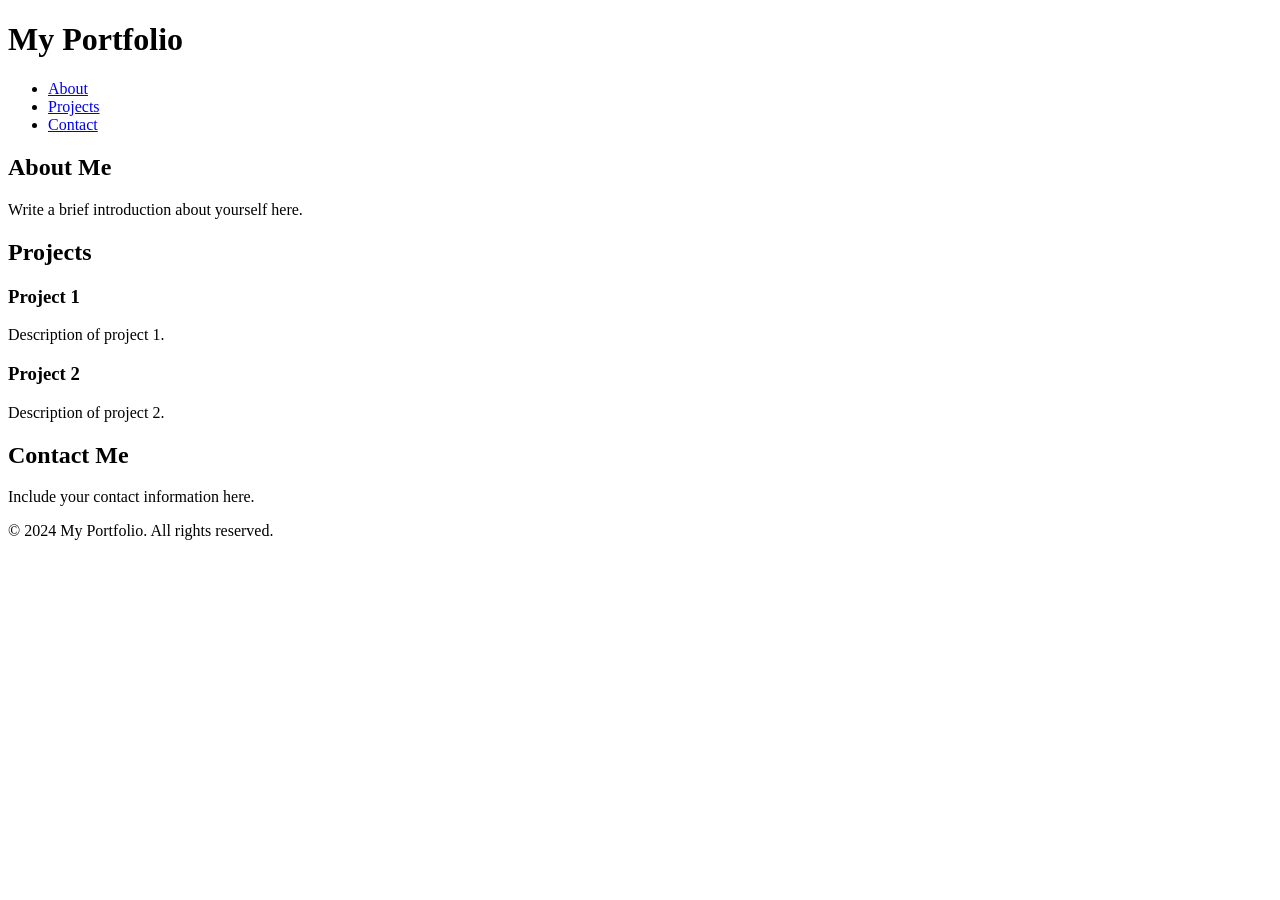
==== index.html @ 05397a6e "html template" ====
<!DOCTYPE html>
<html lang="en">
<head>
    <meta charset="UTF-8">
    <meta name="viewport" content="width=device-width, initial-scale=1.0">
    <title>My Portfolio</title>
    <link rel="stylesheet" href="styles.css">
</head>
<body>
    <header>
        <h1>My Portfolio</h1>
        <nav>
            <ul>
                <li><a href="#about">About</a></li>
                <li><a href="#projects">Projects</a></li>
                <li><a href="#contact">Contact</a></li>
            </ul>
        </nav>
    </header>

    <section id="about">
        <h2>About Me</h2>
        <p>Write a brief introduction about yourself here.</p>
    </section>

    <section id="projects">
        <h2>Projects</h2>
        <div class="project">
            <h3>Project 1</h3>
            <p>Description of project 1.</p>
        </div>
        <div class="project">
            <h3>Project 2</h3>
            <p>Description of project 2.</p>
        </div>
        <!-- Add more projects here -->
    </section>

    <section id="contact">
        <h2>Contact Me</h2>
        <p>Include your contact information here.</p>
    </section>

    <footer>
        <p>&copy; 2024 My Portfolio. All rights reserved.</p>
    </footer>
</body>
</html>
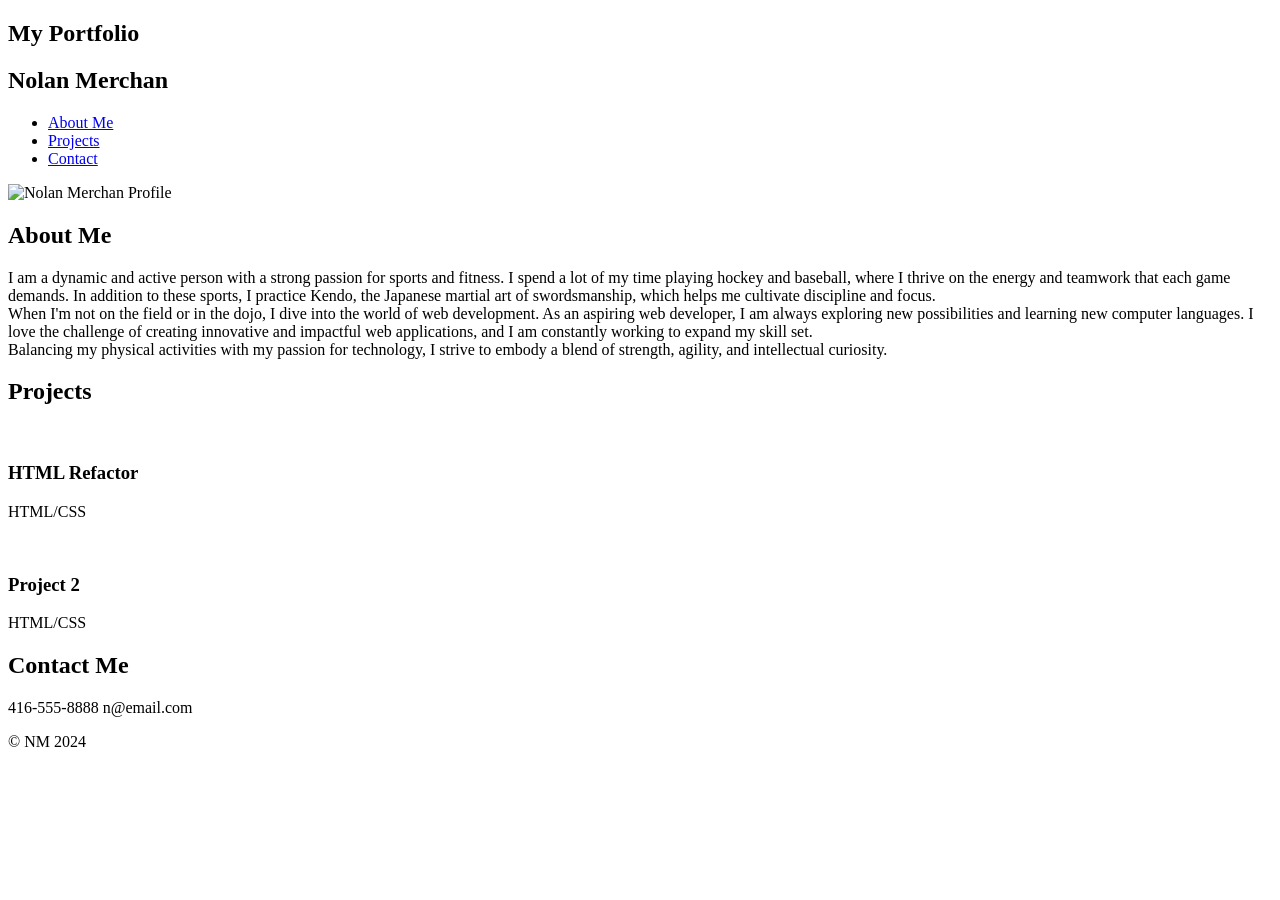
==== commit e3812fd7: "moved index.html" ====
--- a/index.html
+++ b/index.html
@@ -1,48 +1,87 @@
 <!DOCTYPE html>
 <html lang="en">
+
 <head>
     <meta charset="UTF-8">
     <meta name="viewport" content="width=device-width, initial-scale=1.0">
     <title>My Portfolio</title>
-    <link rel="stylesheet" href="styles.css">
+    <link rel="stylesheet" href="./assets/css/style.css">
 </head>
-<body>
+
+<body id="top">
     <header>
-        <h1>My Portfolio</h1>
+        <div>
+            <h2>My Portfolio</h2>
+            <h2>Nolan Merchan</h2>
+        </div>
         <nav>
             <ul>
-                <li><a href="#about">About</a></li>
+                <li><a href="#top">About Me</a></li>
                 <li><a href="#projects">Projects</a></li>
                 <li><a href="#contact">Contact</a></li>
             </ul>
         </nav>
     </header>
 
-    <section id="about">
-        <h2>About Me</h2>
-        <p>Write a brief introduction about yourself here.</p>
-    </section>
+    <main>
+        <div class="profile"><img class="profile-img "src="./assets/images/Portfolio.jpg" alt="Nolan Merchan Profile"></div>
+        <section id="about">
+            <h2 class="about-me-title">About Me</h2>
+            <p>I am a dynamic and active person with a strong passion for sports and fitness. I spend a lot of my time
+                playing hockey and baseball, where I thrive on the energy and teamwork that each game demands. In
+                addition
+                to these sports, I practice Kendo, the Japanese martial art of swordsmanship, which helps me cultivate
+                discipline and focus. <br>
 
-    <section id="projects">
-        <h2>Projects</h2>
-        <div class="project">
-            <h3>Project 1</h3>
-            <p>Description of project 1.</p>
-        </div>
-        <div class="project">
-            <h3>Project 2</h3>
-            <p>Description of project 2.</p>
-        </div>
-        <!-- Add more projects here -->
-    </section>
+                When I'm not on the field or in the dojo, I dive into the world of web development. As an aspiring web
+                developer, I am always exploring new possibilities and learning new computer languages. I love the
+                challenge
+                of creating innovative and impactful web applications, and I am constantly working to expand my skill
+                set.
+                <br>
 
-    <section id="contact">
-        <h2>Contact Me</h2>
-        <p>Include your contact information here.</p>
-    </section>
+                Balancing my physical activities with my passion for technology, I strive to embody a blend of strength,
+                agility, and intellectual curiosity.
+            </p>
+        </section>
+
+        <section id="projects">
+
+            <h2 class="project-title">Projects</h2>
+            <div>
+                <div class="project-1">
+                    <div id="p1-img">
+                        <a href="https://drx-88.github.io/code-refactor-challenge/"><img
+                                src="./assets/images/HTML refactor.png" alt=""></a>
+                    </div>
+                    <div class="overlay-p1">
+                        <h3>HTML Refactor</h3>
+                        <p>HTML/CSS</p>
+                    </div>
+                </div>
+                <div class="project-2">
+                    <div id="p2-img">
+                        <a href="https://drx-88.github.io/code-refactor-challenge/"><img
+                                src="./assets/images/Volunteer Board.png" alt=""></a>
+                    </div>
+                    <div class="overlay-p2">
+                        <h3>Project 2</h3>
+                        <p>HTML/CSS</p>
+                    </div>
+                </div>
+            </div>
+            <!-- Add more projects here -->
+        </section>
+
+        <section id="contact">
+            <h2>Contact Me</h2>
+            <p>416-555-8888 n@email.com</p>
+        </section>
+    </main>
 
     <footer>
-        <p>&copy; 2024 My Portfolio. All rights reserved.</p>
+        <p>&copy; NM 2024</p>
     </footer>
 </body>
+
 </html>
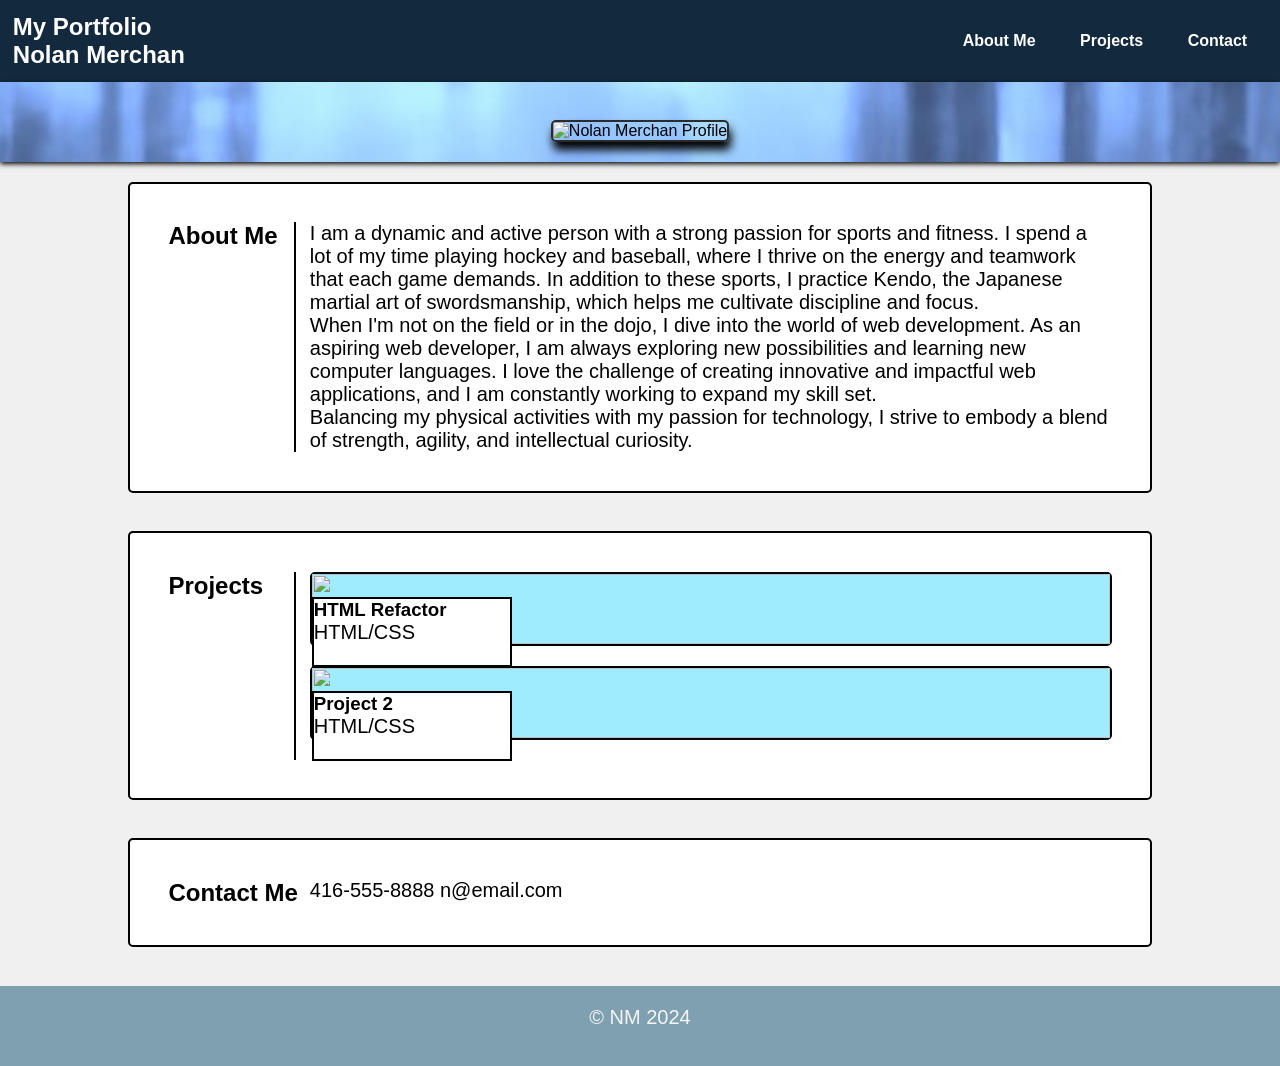
==== commit 917963dc: "moved index.html" ====
--- a/index.html
+++ b/index.html
@@ -5,7 +5,7 @@
     <meta charset="UTF-8">
     <meta name="viewport" content="width=device-width, initial-scale=1.0">
     <title>My Portfolio</title>
-    <link rel="stylesheet" href="./assets/css/style.css">
+    <link rel="stylesheet" href="./Develop/assets/css/style.css">
 </head>
 
 <body id="top">
--- a/Develop/assets/css/style.css
+++ b/Develop/assets/css/style.css
@@ -0,0 +1,259 @@
+* {
+    margin: 0;
+    padding: 0;
+    box-sizing: border-box;
+}
+
+.profile {
+    margin-bottom: 20px;
+    padding-top: 3%;
+    padding-bottom: 20px;
+    height: 20%;
+    background-color: rgb(210, 210, 210);
+    text-align: center;
+    background-image: url(../images/Background.jpg);
+    background-size: cover;
+    object-fit: fill;
+    box-shadow: black 0px 2px 5px;
+
+}
+
+.profile-img {
+    border-radius: 5px;
+    border: 2px solid rgb(43, 43, 43);
+    max-width: 30%;
+    margin-left: auto;
+    margin-right: auto;
+    box-shadow: black 2px 8px 10px;
+}
+
+
+
+body {
+    font-family: 'Arial', sans-serif;
+    background-color: #f0f0f0;
+}
+
+header {
+    display: flex;
+    justify-content: space-between;
+    align-items: center;
+    padding: 1%;
+    background-color: #13293d;
+    color: #fff;
+    width: 100%;
+    height: 10%;
+    top: 0;
+    box-shadow: black 0px 2px 5px;
+}
+
+a {
+    color: #ffffff;
+    font-weight: bold;
+    text-decoration: none;
+}
+
+a:hover {
+    color: #96b8c2;
+}
+
+li {
+    display: inline;
+    padding: 20px;
+    justify-content: space-evenly;
+}
+
+.about-me-title {
+    border-right: solid 2px;
+    margin-right: 20%;
+    width: 90%;
+}
+
+
+p {
+    font-size: 20px;
+}
+
+img {
+    width: 100%;
+    height: 100%;
+    object-fit: cover;
+}
+
+
+
+/* #projects {
+    display: flex;
+    flex-wrap: wrap;
+    flex-direction: row;
+    
+} */
+
+section {
+    margin-left: 10%;
+    margin-right: 10%;
+    margin-bottom: 3%;
+    padding: 3%;
+    border: 2px solid black;
+    border-radius: 5px;
+    background-color: white;
+    display: grid;
+    grid-template-columns: 15% 85%;
+}
+
+.project-title {
+    border-right: solid 2px;
+    margin-right: 20%;
+    width: 90%;
+}
+
+.overlay-p1 {
+    border: 2px solid;
+    width: 200px;
+    height: 70px;
+    background-color: rgba(255, 255, 255);
+    grid-row-start: 2;
+    grid-column-start: 1;
+}
+
+#p1-img {
+    grid-column-start: 1;
+    grid-row-start: 1;
+    grid-row-end: 4;
+}
+
+
+.project-1 {
+    margin-bottom: 20px;
+    background-color: rgba(0, 204, 255, 0.379);
+    width: 100%;
+    max-height: 300px;
+    border: 2px solid;
+    border-radius: 5px;
+    display: grid;
+    grid-template-columns: 1fr;
+    grid-template-rows: 33.33% 33.33% 33.33%;
+}
+
+.project-1:hover {
+    transition: 0.3s ease-in-out;
+    transform: scale(1.01);
+    box-shadow: black 2px 8px 10px;
+}
+
+.overlay-p2 {
+    border: 2px solid;
+    width: 200px;
+    height: 70px;
+    background-color: rgba(255, 255, 255);
+    grid-row-start: 2;
+    grid-column-start: 1;
+}
+
+#p2-img {
+    grid-column-start: 1;
+    grid-row-start: 1;
+    grid-row-end: 4;
+}
+
+.project-2 {
+    margin-bottom: 20px;
+    background-color: rgba(0, 204, 255, 0.379);
+    width: 100%;
+    max-height: 300px;
+    border: 2px solid;
+    border-radius: 5px;
+    display: grid;
+    grid-template-columns: 1fr;
+    grid-template-rows: 33.33% 33.33% 33.33%;
+}
+
+.project-2:hover {
+    transition: 0.3s ease-in-out;
+    transform: scale(1.01);
+    box-shadow: black 2px 8px 10px;
+}
+
+footer {
+    height: 80px;
+    background-color: #7fa0b0;
+    bottom: 0;
+    width: 100%;
+    text-align: center;
+    color: whitesmoke;
+    padding-top: 20px;
+}
+
+/* .project-1 {
+    background-color: rgba(0, 204, 255, 0.379);
+    width: 50%;
+    height: 300px;
+} */
+
+@media screen and (max-width: 992px) {
+
+    li {
+        font-size: 12px;
+        padding: 8px;
+    }
+
+    .project-1 {
+        width: 100%;
+        height: 200px;
+    }
+
+    .overlay-p1 {
+        width: 75px;
+        height: 50px;
+    }
+
+    h2 {
+        font-size: 15px;
+    }
+
+    h3 {
+        font-size: 13px;
+    }
+
+    p {
+        font-size: 15px;
+    }
+
+}
+
+@media screen and (max-width: 376px) {
+    header {
+        height: 5%;
+    }
+
+    li {
+        font-size: 8px;
+    }
+
+    .project-title {
+        border-right: solid 1px;
+    }
+
+    .project-1 {
+        width: 100%;
+        height: 100px;
+    }
+
+    .overlay-p1 {
+        width: 60px;
+        height: 30px;
+    }
+
+    h2 {
+        font-size: 7px;
+    }
+
+    h3 {
+        font-size: 8px;
+    }
+
+    p {
+        font-size: 7px;
+    }
+}
+
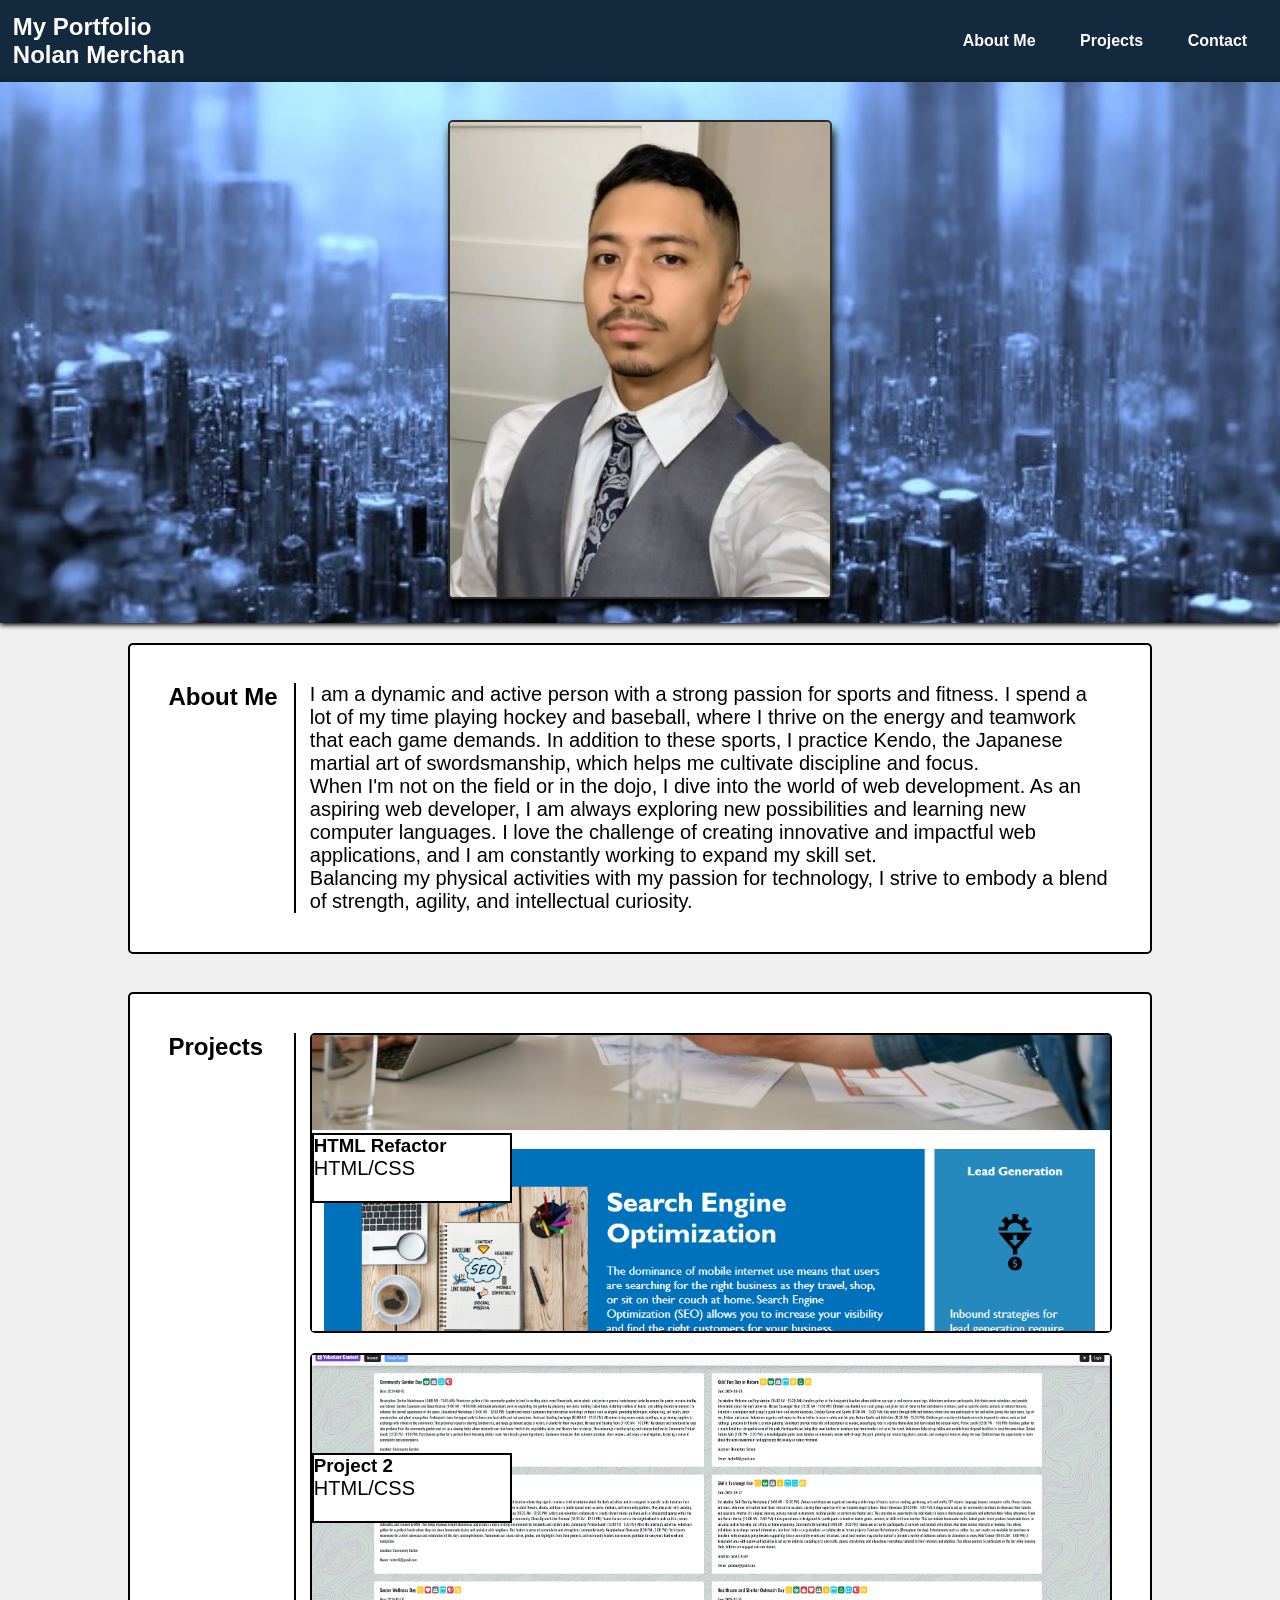
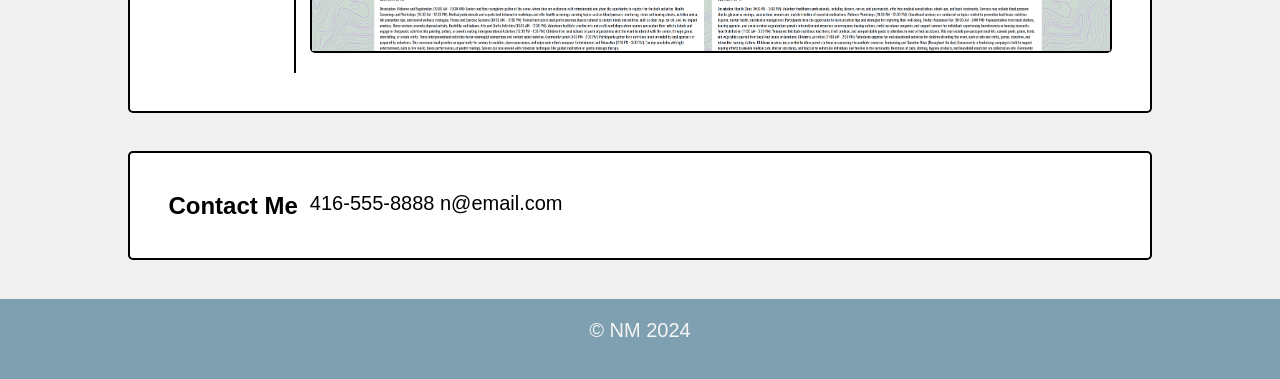
==== commit e27824ae: "fixed ReadME to include live deployed link" ====
--- a/index.html
+++ b/index.html
@@ -24,7 +24,7 @@
     </header>
 
     <main>
-        <div class="profile"><img class="profile-img "src="./assets/images/Portfolio.jpg" alt="Nolan Merchan Profile"></div>
+        <div class="profile"><img class="profile-img "src="./Develop/assets/images/Portfolio.jpg" alt="Nolan Merchan Profile"></div>
         <section id="about">
             <h2 class="about-me-title">About Me</h2>
             <p>I am a dynamic and active person with a strong passion for sports and fitness. I spend a lot of my time
@@ -52,7 +52,7 @@
                 <div class="project-1">
                     <div id="p1-img">
                         <a href="https://drx-88.github.io/code-refactor-challenge/"><img
-                                src="./assets/images/HTML refactor.png" alt=""></a>
+                                src="./Develop/assets/images/HTML refactor.png" alt=""></a>
                     </div>
                     <div class="overlay-p1">
                         <h3>HTML Refactor</h3>
@@ -62,7 +62,7 @@
                 <div class="project-2">
                     <div id="p2-img">
                         <a href="https://drx-88.github.io/code-refactor-challenge/"><img
-                                src="./assets/images/Volunteer Board.png" alt=""></a>
+                                src="./Develop/assets/images/Volunteer Board.png" alt=""></a>
                     </div>
                     <div class="overlay-p2">
                         <h3>Project 2</h3>
--- a/Develop/assets/css/style.css
+++ b/Develop/assets/css/style.css
@@ -203,7 +203,17 @@
     }
 
     .overlay-p1 {
-        width: 75px;
+        width: 100px;
+        height: 50px;
+    }
+
+    .project-2 {
+        width: 100%;
+        height: 200px;
+    }
+
+    .overlay-p2 {
+        width: 100px;
         height: 50px;
     }
 
@@ -230,6 +240,10 @@
         font-size: 8px;
     }
 
+    .about-me-title {
+        border-right: solid 1px;
+    }
+
     .project-title {
         border-right: solid 1px;
     }
@@ -244,12 +258,22 @@
         height: 30px;
     }
 
+    .project-2 {
+        width: 100%;
+        height: 100px;
+    }
+
+    .overlay-p2 {
+        width: 60px;
+        height: 30px;
+    }
+
     h2 {
         font-size: 7px;
     }
 
     h3 {
-        font-size: 8px;
+        font-size: 7px;
     }
 
     p {
